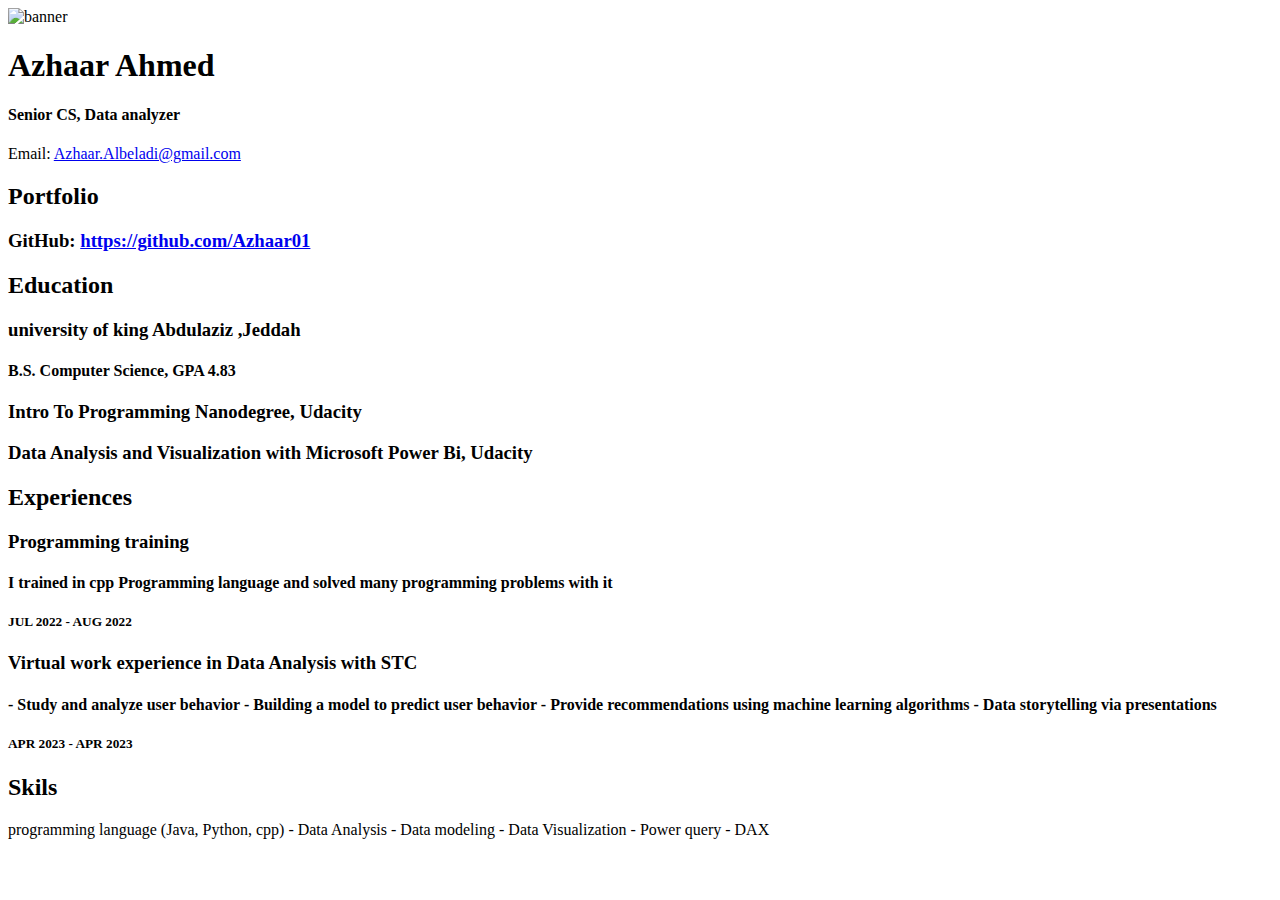
==== resume.html @ 5bb9125e "Add files via upload" ====
<!doctype html>

<!-- this is a comment for human! -->

<html lang="en">

  <header>
    <title>Azhaar Ahmed's Resume</title>
    <link rel = "stylesheet" href="css/master.css">
    <link rel = "faviconIcon" href="favicon..ico" type="image/x-icon">
    <link rel = "shortcut" href="favicon..ico" type="image/x-icon">
    <meta name="viewport" content="width=device-width, initial-scale=1,shrink-to-fit=no">
    <meta name="name" content="Azhaar Ahmed's Portal">
    <meta name="robots" content="noindex, nofollow">
  </header>

  <body>
    <img src="c:\Users\Azhaa\Downloads\DA profilio.jpg" width ="50%" alt="banner">
    <h1>Azhaar Ahmed</h1>
    <h4>Senior CS, Data analyzer</h4>
    

    <p>Email: <a href="mailto:Azhaar.Albeladi@gmail.com">Azhaar.Albeladi@gmail.com</a></p>


    <h2> Portfolio </h2>
      <h3>GitHub: <a href="https://github.com/Azhaar01"target="_blank">https://github.com/Azhaar01</a></h3>
    <h2> Education</h2>

    <h3> university of king Abdulaziz ,Jeddah</h3>
    <h4> B.S. Computer Science, GPA 4.83</h4>
    <h3> Intro To Programming Nanodegree, Udacity</h3>
    <h3> Data Analysis and Visualization with Microsoft Power Bi, Udacity</h3>
    

    <h2> Experiences</h2>
    <h3> Programming training</h3>
    <h4>I trained in cpp Programming language and solved many programming problems with it </h4> 
    <h5> JUL 2022 - AUG 2022</h5>

    <h3> Virtual work experience in Data Analysis with STC</h3>
    <h4> - Study and analyze user behavior
         - Building a model to predict user behavior
         - Provide recommendations using machine learning algorithms
         - Data storytelling via presentations</h4> 
    <h5> APR 2023 - APR 2023</h5>

    <h2> Skils</h2>
    <p>programming language (Java, Python, cpp)
      - Data Analysis 
      - Data modeling
      - Data Visualization
      - Power query
      - DAX
    </p>
    
</body>
</html>
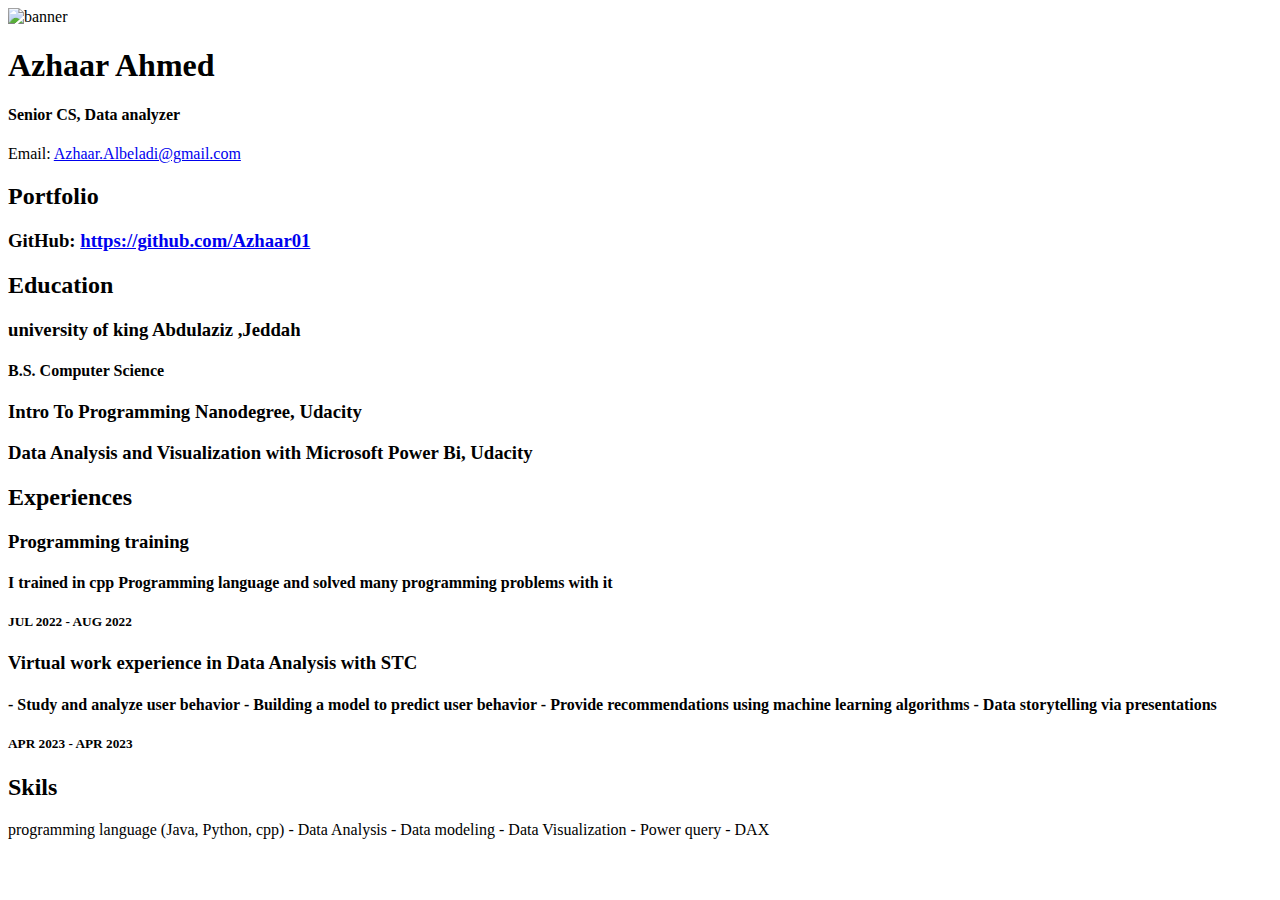
==== commit f2444bf3: "Update resume.html" ====
--- a/resume.html
+++ b/resume.html
@@ -28,7 +28,7 @@
     <h2> Education</h2>
 
     <h3> university of king Abdulaziz ,Jeddah</h3>
-    <h4> B.S. Computer Science, GPA 4.83</h4>
+    <h4> B.S. Computer Science </h4>
     <h3> Intro To Programming Nanodegree, Udacity</h3>
     <h3> Data Analysis and Visualization with Microsoft Power Bi, Udacity</h3>
     
@@ -55,4 +55,4 @@
     </p>
     
 </body>
-</html>+</html>
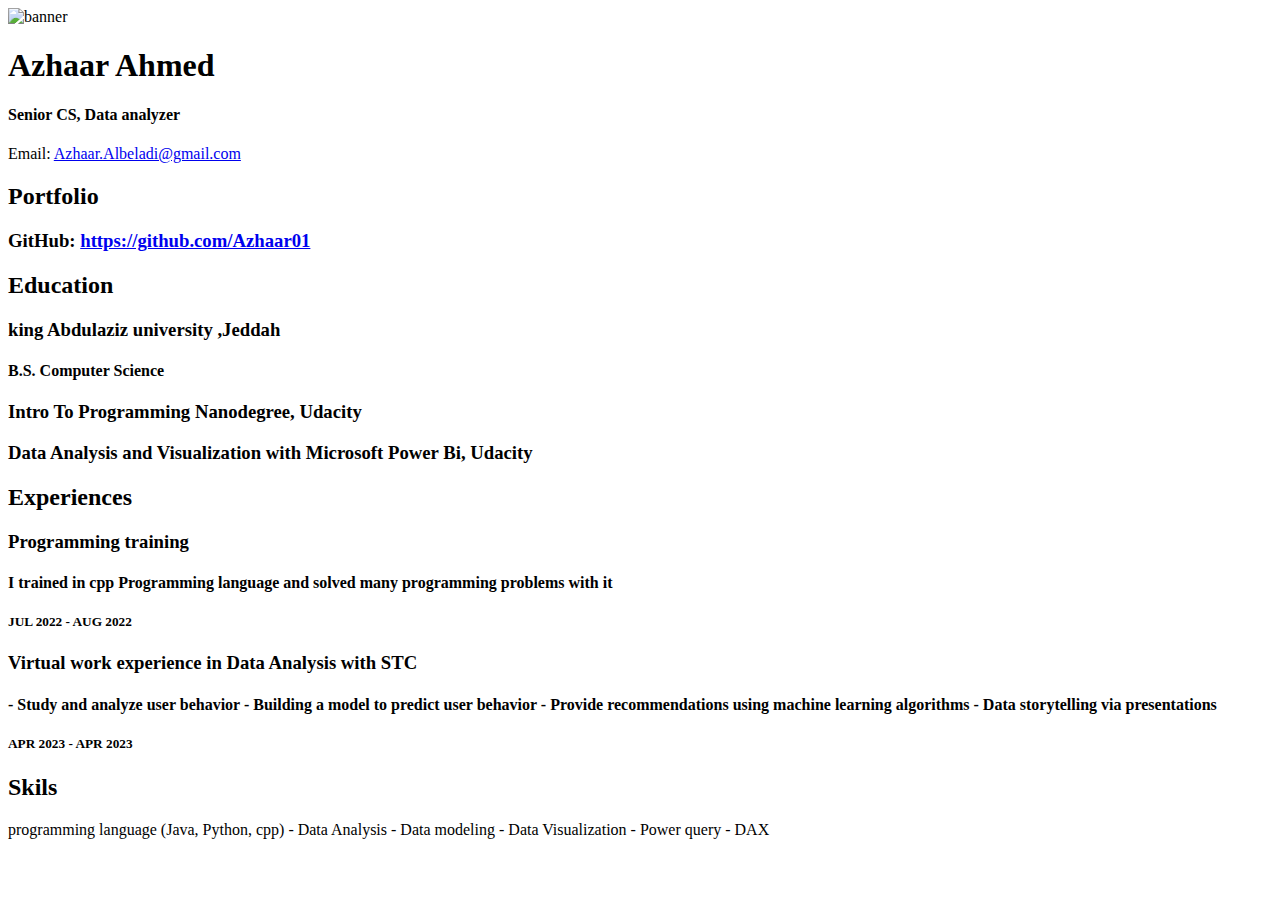
==== commit 5c57a7cb: "Update resume.html" ====
--- a/resume.html
+++ b/resume.html
@@ -27,7 +27,7 @@
       <h3>GitHub: <a href="https://github.com/Azhaar01"target="_blank">https://github.com/Azhaar01</a></h3>
     <h2> Education</h2>
 
-    <h3> university of king Abdulaziz ,Jeddah</h3>
+    <h3> king Abdulaziz university ,Jeddah</h3>
     <h4> B.S. Computer Science </h4>
     <h3> Intro To Programming Nanodegree, Udacity</h3>
     <h3> Data Analysis and Visualization with Microsoft Power Bi, Udacity</h3>
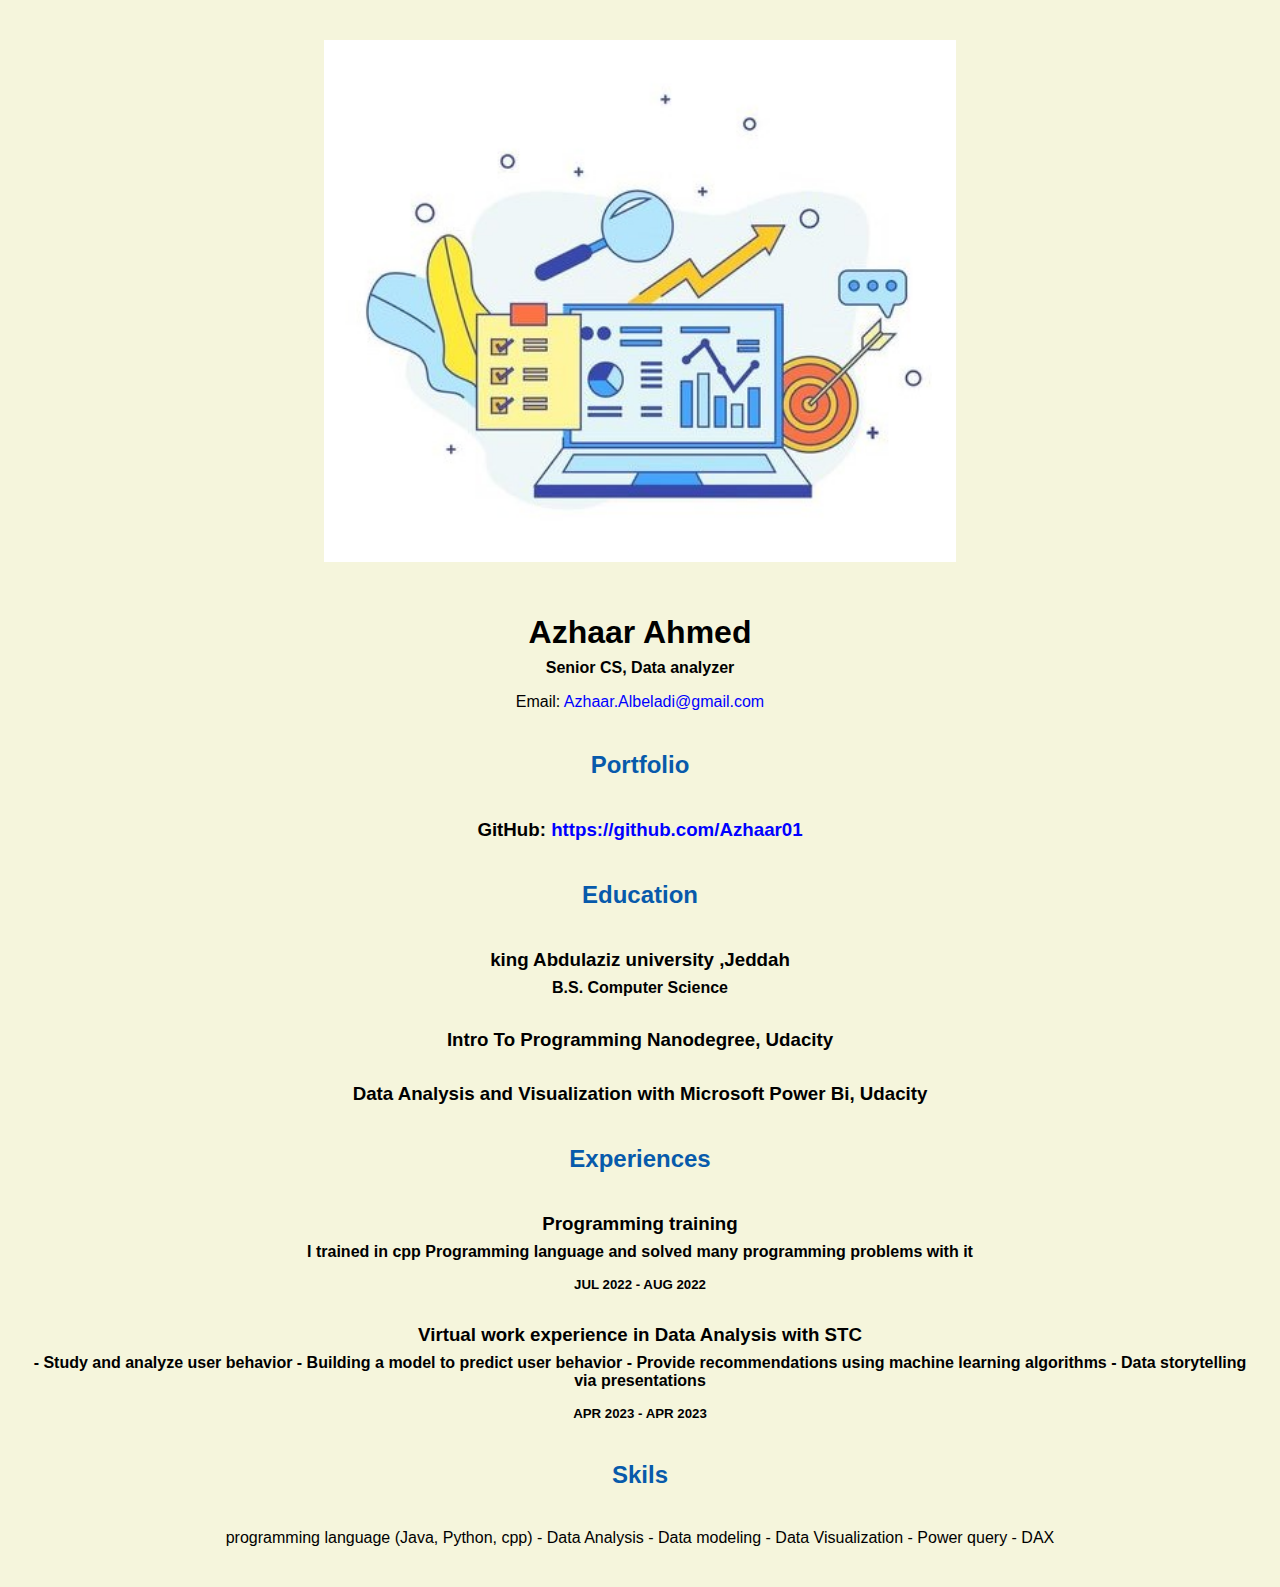
==== commit 9e16a62e: "Update resume.html" ====
--- a/resume.html
+++ b/resume.html
@@ -15,7 +15,7 @@
   </header>
 
   <body>
-    <img src="c:\Users\Azhaa\Downloads\DA profilio.jpg" width ="50%" alt="banner">
+    <img src="images/DA profilio.jpg" width ="50%" alt="banner">
     <h1>Azhaar Ahmed</h1>
     <h4>Senior CS, Data analyzer</h4>
     
--- a/css/master.css
+++ b/css/master.css
@@ -0,0 +1,65 @@
+/* Cascading stylesheet for the website */
+
+/* Text inside these asterisks and slashes are comments for human */
+
+a {
+   color: blue; /* set the text color to blue here */
+    text-decoration: none; /* This means we do not want hyperlinks to be underlined */
+  }
+
+  a:hover {
+    color: red;/* set the text color to red here */
+    text-decoration: none; /* This means we do not want hyperlinks to be underlined */
+  }
+
+  body {
+   background-color: beige; /* set the background color here */
+    color: black;/* set the text color to black here */
+    font-family: Arial, Helvetica, sans-serif;/* set the font here */
+    text-align: center;/* set the text alignment here */
+    margin-top: 2.5rem;
+    margin-bottom: 2.5rem; 
+   }
+
+  footer {
+    margin-top: 2rem;
+    margin-bottom: 2rem;
+  }
+
+  h1 {
+    margin-bottom: 0.5rem;
+    margin-top: 3rem;
+   }
+
+  h2 {
+    color: #075AAB;/* set the text color of to #075AAB here */
+    margin-bottom: 2.5rem;
+    /* set both the bottom margin and top margin to 2.5rem here */
+    margin-top: 2.5rem;
+}
+
+  h3 {
+    margin-bottom: 0;
+    margin-top: 2rem;
+  }
+
+  h4 {
+    margin-bottom: 1rem;
+    margin-top: 0.5rem;
+  }
+
+  h5 {
+    margin-top: 0.5rem;
+  }
+
+  hr {
+    margin-bottom: 3rem;
+    margin-top: 3rem;
+  }
+
+  /* this controls how the bullet points in the resume page looks */
+  ul {
+    display: table;
+    margin: 0 auto;
+    text-align: left;
+  }
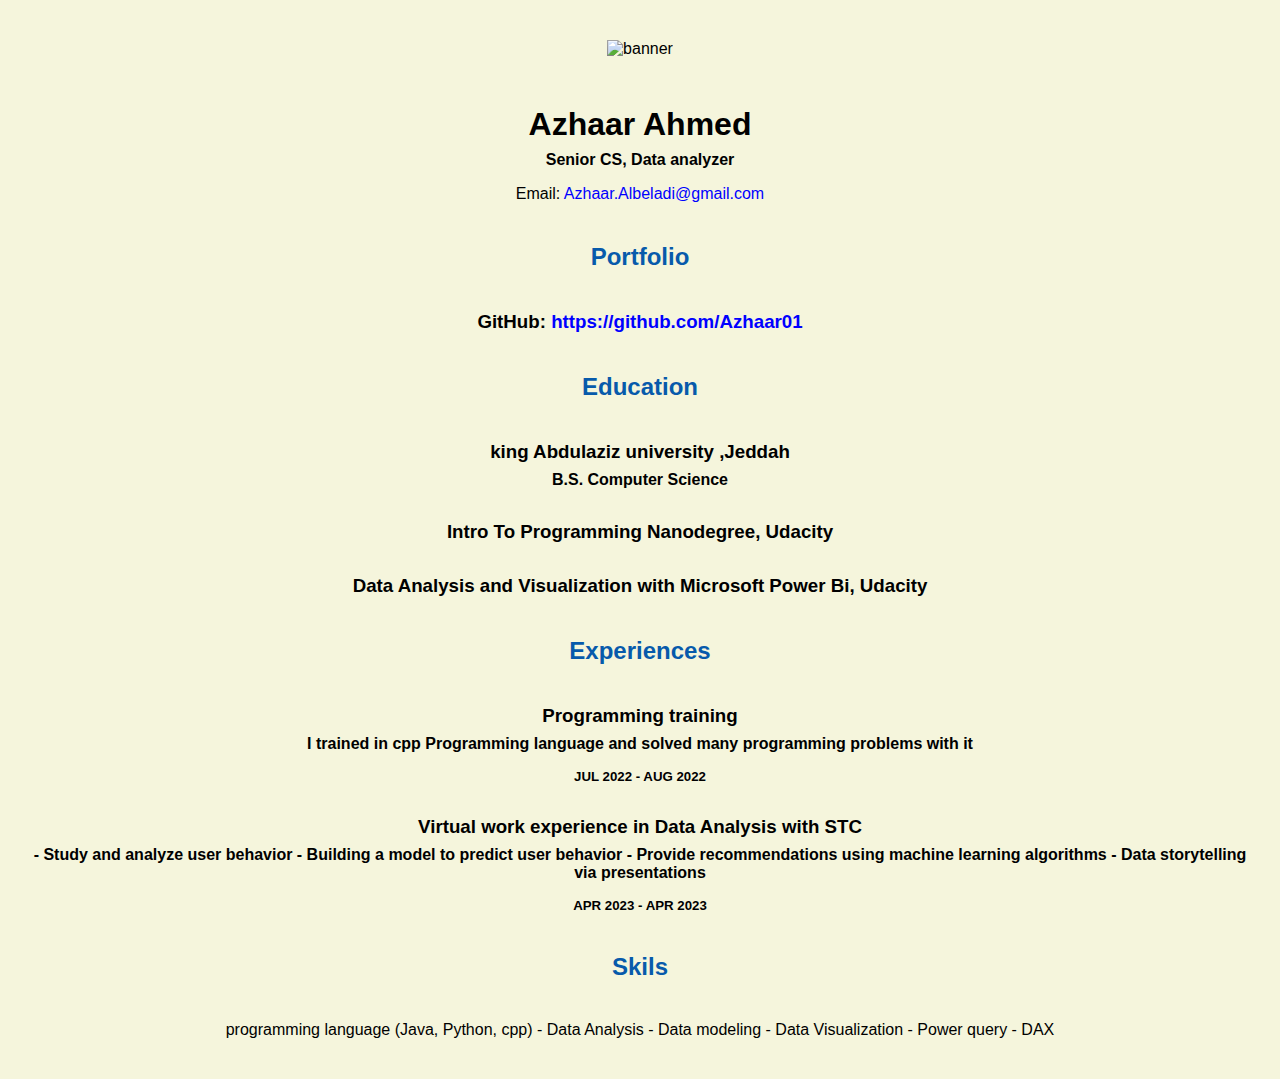
==== commit feab5972: "Update resume.html" ====
--- a/resume.html
+++ b/resume.html
@@ -15,7 +15,7 @@
   </header>
 
   <body>
-    <img src="images/DA profilio.jpg" width ="50%" alt="banner">
+    <img src=""C:\Users\Azhaa\Downloads\DA profilio.jpg"" width ="50%" alt="banner">
     <h1>Azhaar Ahmed</h1>
     <h4>Senior CS, Data analyzer</h4>
     
